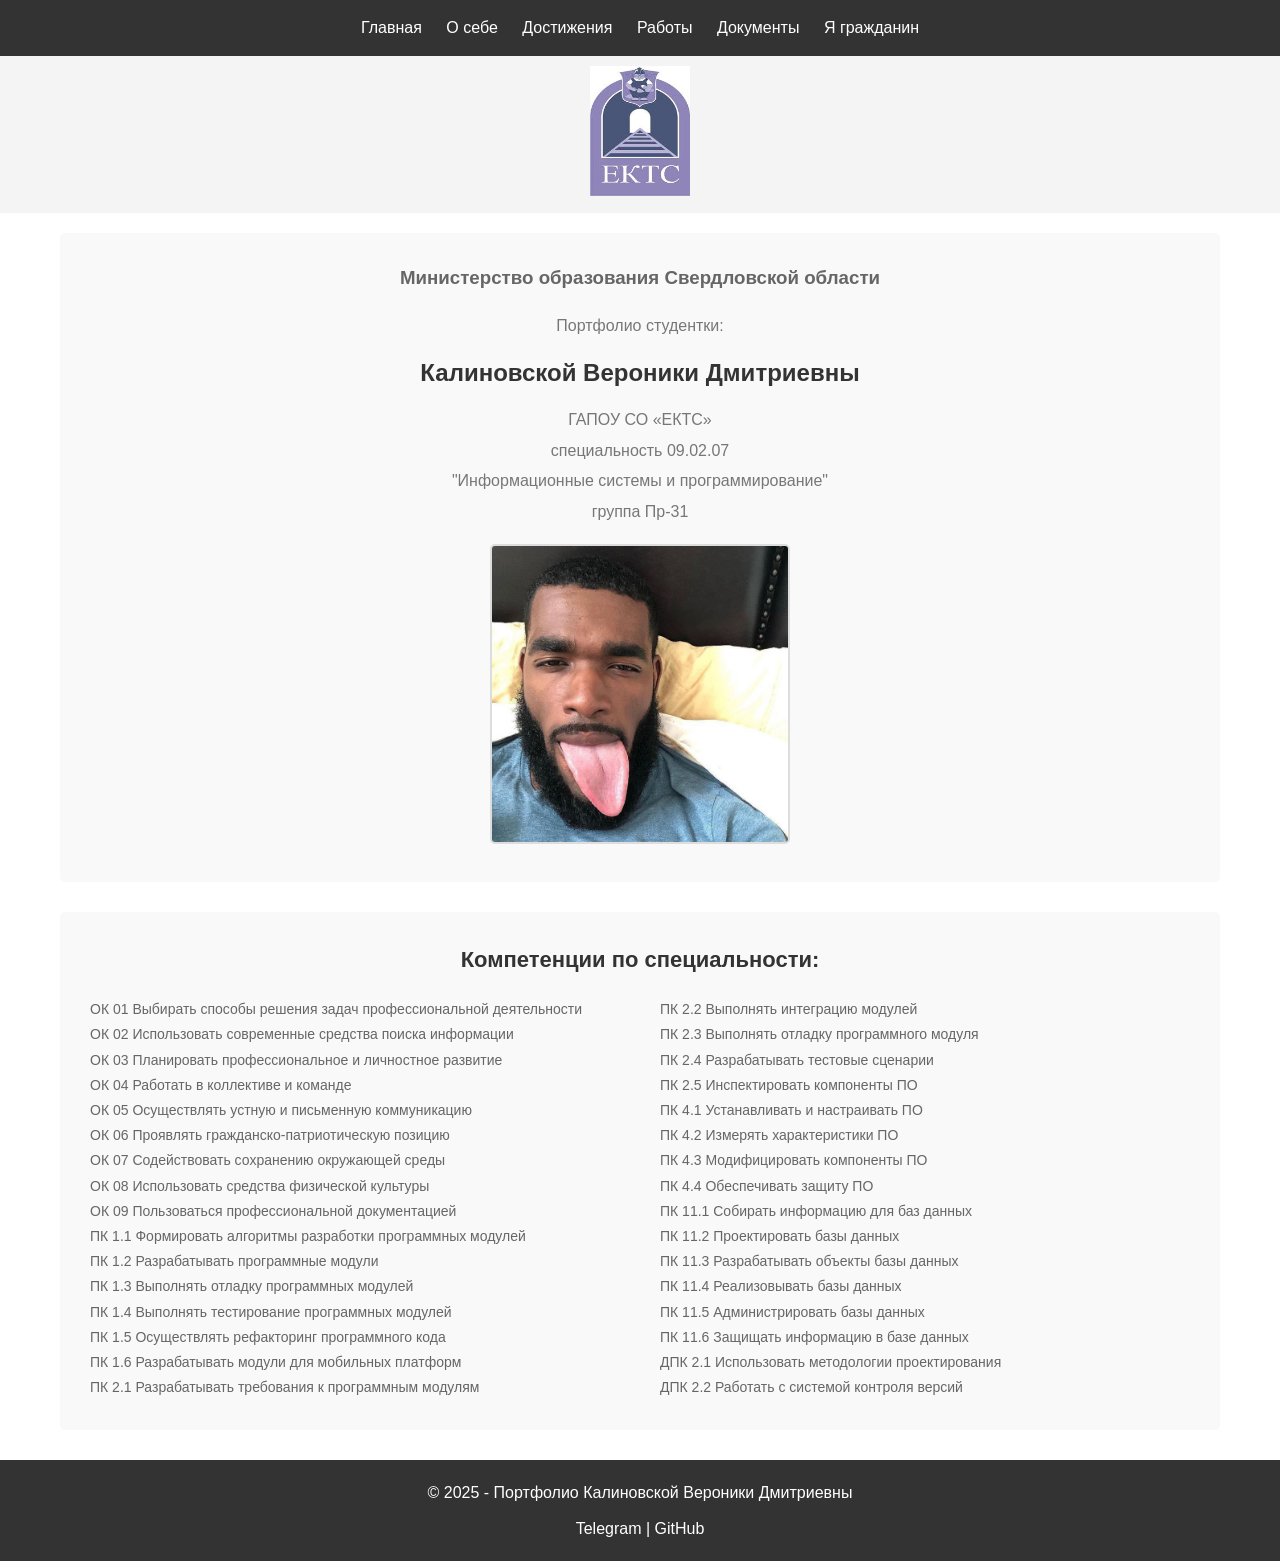
==== index.html @ 27d6a4ba "rename home to index" ====
<!DOCTYPE html>
<html lang="ru">
<head>
    <meta charset="UTF-8">
    <meta name="viewport" content="width=device-width, initial-scale=1.0">
    <title>Портфолио</title>
    <link rel="stylesheet" href="style.css">
</head>
<body>
    <header>
        <nav class="menu">
            <ul>
                <li><a href="#">Главная</a></li>
                <li><a href="D:\эээээээээ\портфолио тип\about\about.html">О себе</a></li>
                <li><a href="D:\эээээээээ\портфолио тип\achievements\achievements.html">Достижения</a></li>
                <li><a href="D:\эээээээээ\портфолио тип\works\works.html">Работы</a></li>
                <li><a href="D:\эээээээээ\портфолио тип\docs\docs.html">Документы</a></li>
                <li><a href="D:\эээээээээ\портфолио тип\citizen\citizen.html">Я гражданин</a></li>
            </ul>
        </nav>
    </header>

    <div class="logo">
        <img src="images/logo.jpg" alt="Логотип">
    </div>

    <main>
        <div class="info-block">
            <h3>Министерство образования Свердловской области</h3>
            <h4>Портфолио студентки:</h4>
            <h2>Калиновской Вероники Дмитриевны</h2>
            <h4>ГАПОУ СО «ЕКТС»</h4>
            <h4>специальность 09.02.07</h4>
            <h4>"Информационные системы и программирование"</h4>
            <h4>группа Пр-31</h4>
            
            <div class="photo">
                <img src="images/1.jpg" alt="Фото">
            </div>
        </div>
       
        <div class="competencies">
            <h3>Компетенции по специальности:</h3>
            <p>
                ОК 01 Выбирать способы решения задач профессиональной деятельности<br>
                ОК 02 Использовать современные средства поиска информации<br>
                ОК 03 Планировать профессиональное и личностное развитие<br>
                ОК 04 Работать в коллективе и команде<br>
                ОК 05 Осуществлять устную и письменную коммуникацию<br>
                ОК 06 Проявлять гражданско-патриотическую позицию<br>
                ОК 07 Содействовать сохранению окружающей среды<br>
                ОК 08 Использовать средства физической культуры<br>
                ОК 09 Пользоваться профессиональной документацией<br>
                ПК 1.1 Формировать алгоритмы разработки программных модулей<br>
                ПК 1.2 Разрабатывать программные модули<br>
                ПК 1.3 Выполнять отладку программных модулей<br>
                ПК 1.4 Выполнять тестирование программных модулей<br>
                ПК 1.5 Осуществлять рефакторинг программного кода<br>
                ПК 1.6 Разрабатывать модули для мобильных платформ<br>
                ПК 2.1 Разрабатывать требования к программным модулям<br>
                ПК 2.2 Выполнять интеграцию модулей<br>
                ПК 2.3 Выполнять отладку программного модуля<br>
                ПК 2.4 Разрабатывать тестовые сценарии<br>
                ПК 2.5 Инспектировать компоненты ПО<br>
                ПК 4.1 Устанавливать и настраивать ПО<br>
                ПК 4.2 Измерять характеристики ПО<br>
                ПК 4.3 Модифицировать компоненты ПО<br>
                ПК 4.4 Обеспечивать защиту ПО<br>
                ПК 11.1 Собирать информацию для баз данных<br>
                ПК 11.2 Проектировать базы данных<br>
                ПК 11.3 Разрабатывать объекты базы данных<br>
                ПК 11.4 Реализовывать базы данных<br>
                ПК 11.5 Администрировать базы данных<br>
                ПК 11.6 Защищать информацию в базе данных<br>
                ДПК 2.1 Использовать методологии проектирования<br>
                ДПК 2.2 Работать с системой контроля версий
            </p>
        </div>
    </main>

    <footer>
        <p>&copy; 2025 - Портфолио Калиновской Вероники Дмитриевны</p>
        <div class="social">
            <a href="https://t.me/am3llon">Telegram</a> |
            <a href="https://github.com/VeronikaPR24">GitHub</a>
        </div>
    </footer>
</body>
</html>
---- style.css ----
* {
    margin: 0;
    padding: 0;
    box-sizing: border-box;
}

body {
    font-family: Arial, sans-serif;
    line-height: 1.6;
    color: #333;
}

header {
    background-color: #333;
    padding: 15px;
    text-align: center;
}

.menu ul {
    list-style: none;
}

.menu li {
    display: inline-block;
    margin: 0 10px;
}

.menu a {
    color: white;
    text-decoration: none;
}

.logo {
    text-align: center;
    padding: 10px 0;
    background-color: #f4f4f4;
}

.logo img {
    width: 100px;
    height: 130px;
}

main {
    max-width: 1200px;
    margin: 20px auto;
    padding: 0 20px;
}

.info-block {
    background-color: #f9f9f9;
    padding: 30px;
    border-radius: 5px;
    margin-bottom: 30px;
    text-align: center;
}

.info-block h2 {
    color: #333;
    margin: 15px 0;
    font-size: 24px;
}

.info-block h3 {
    color: #666;
    margin-bottom: 20px;
}

.info-block h4 {
    color: #777;
    margin: 5px 0;
    font-weight: normal;
}

.photo {
    margin-top: 20px;
}

.photo img {
    width: 300px;
    height: auto;
    border-radius: 5px;
    border: 2px solid #ddd;
}

.competencies {
    background-color: #f9f9f9;
    padding: 30px;
    border-radius: 5px;
}

.competencies h3 {
    color: #333;
    margin-bottom: 20px;
    text-align: center;
    font-size: 22px;
}

.competencies p {
    color: #666;
    font-size: 14px;
    line-height: 1.8;
    columns: 2;
    column-gap: 40px;
}

footer {
    background-color: #333;
    color: white;
    text-align: center;
    padding: 20px;
    margin-top: 30px;
}

footer a {
    color: white;
    text-decoration: none;
}

.social {
    margin-top: 10px;
}
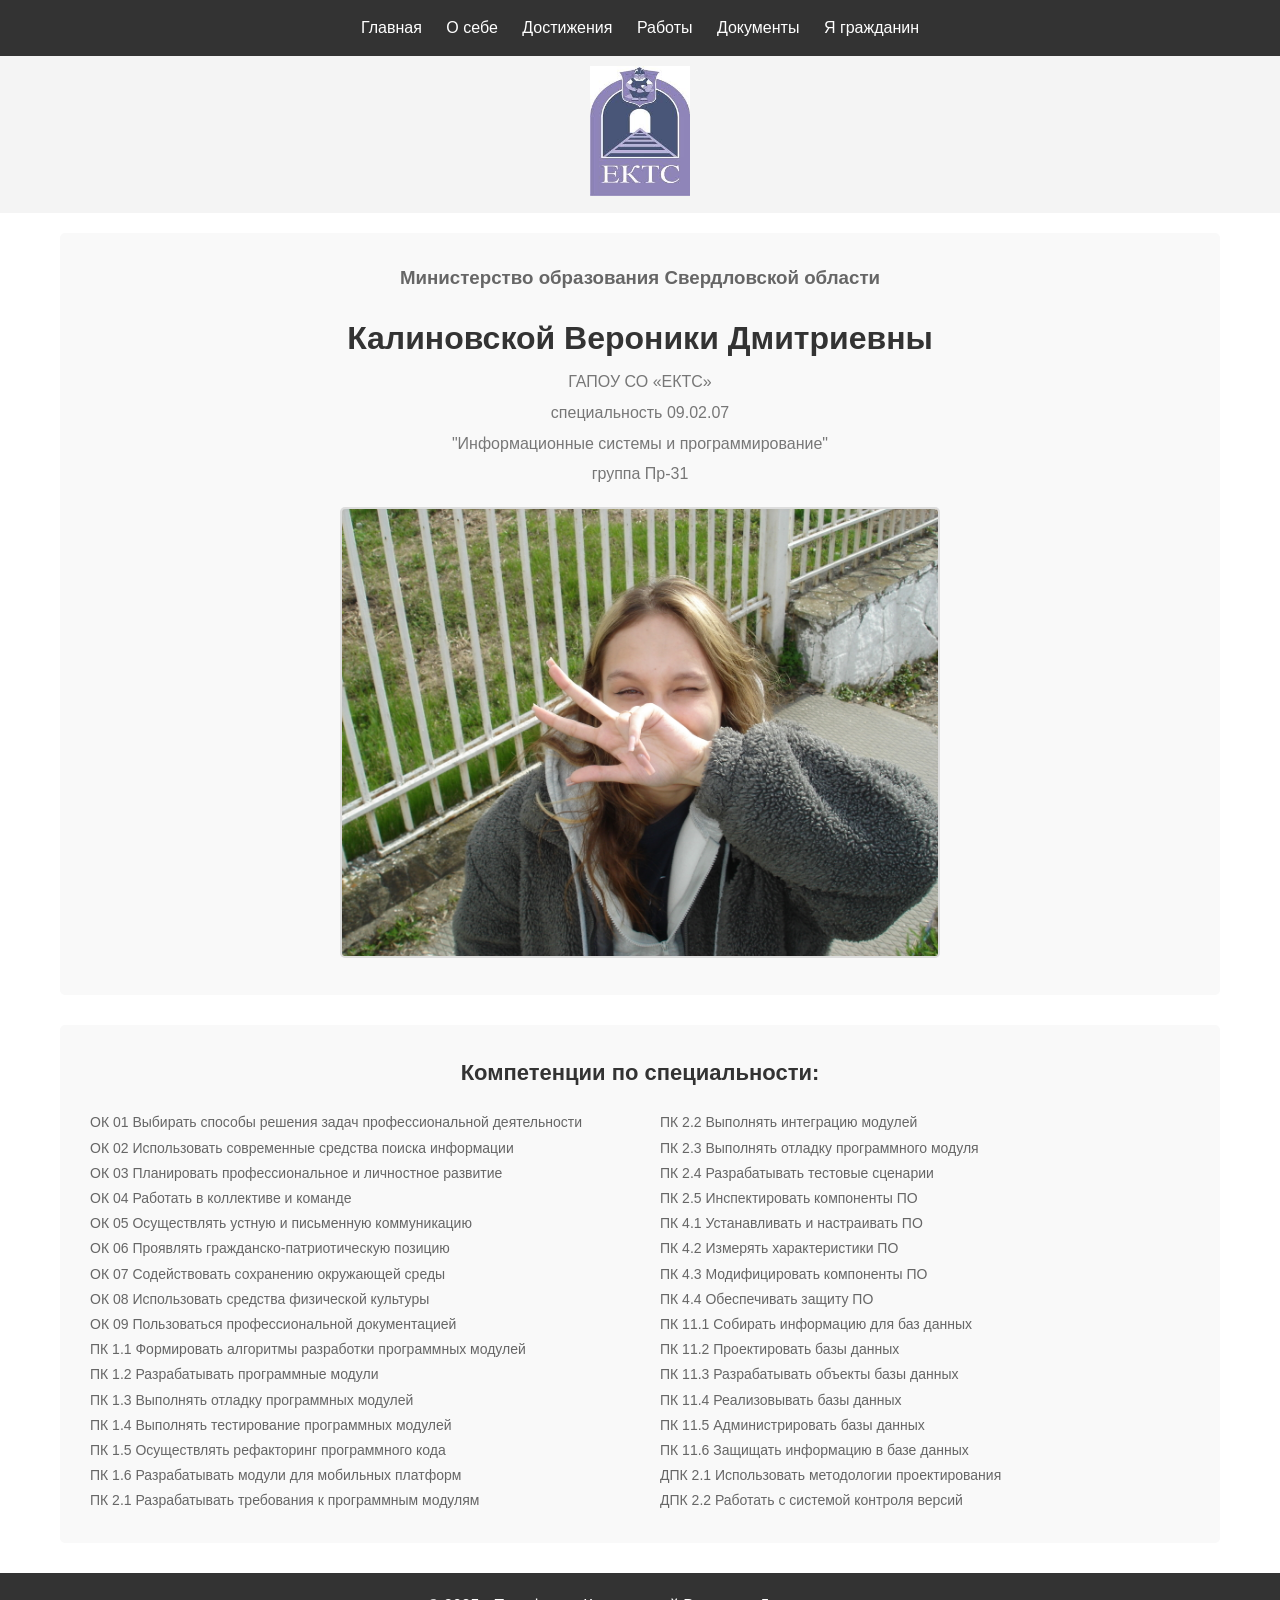
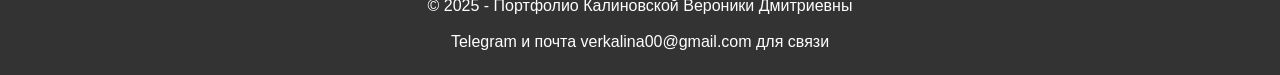
==== commit b9669652: "correction images" ====
--- a/index.html
+++ b/index.html
@@ -10,12 +10,12 @@
     <header>
         <nav class="menu">
             <ul>
-                <li><a href="#">Главная</a></li>
-                <li><a href="D:\эээээээээ\портфолио тип\about\about.html">О себе</a></li>
-                <li><a href="D:\эээээээээ\портфолио тип\achievements\achievements.html">Достижения</a></li>
-                <li><a href="D:\эээээээээ\портфолио тип\works\works.html">Работы</a></li>
-                <li><a href="D:\эээээээээ\портфолио тип\docs\docs.html">Документы</a></li>
-                <li><a href="D:\эээээээээ\портфолио тип\citizen\citizen.html">Я гражданин</a></li>
+                <li><a href="index.html">Главная</a></li>
+                <li><a href="about/about.html">О себе</a></li>
+                <li><a href="achievements/achievements.html">Достижения</a></li>
+                <li><a href="works/works.html">Работы</a></li>
+                <li><a href="docs/docs.html">Документы</a></li>
+                <li><a href="citizen/citizen.html">Я гражданин</a></li>
             </ul>
         </nav>
     </header>
@@ -27,8 +27,7 @@
     <main>
         <div class="info-block">
             <h3>Министерство образования Свердловской области</h3>
-            <h4>Портфолио студентки:</h4>
-            <h2>Калиновской Вероники Дмитриевны</h2>
+            <h1>Калиновской Вероники Дмитриевны</h2>
             <h4>ГАПОУ СО «ЕКТС»</h4>
             <h4>специальность 09.02.07</h4>
             <h4>"Информационные системы и программирование"</h4>
@@ -81,8 +80,7 @@
     <footer>
         <p>&copy; 2025 - Портфолио Калиновской Вероники Дмитриевны</p>
         <div class="social">
-            <a href="https://t.me/am3llon">Telegram</a> |
-            <a href="https://github.com/VeronikaPR24">GitHub</a>
+            <a href="https://t.me/am3llon">Telegram</a> и почта verkalina00@gmail.com для связи
         </div>
     </footer>
 </body>
--- a/style.css
+++ b/style.css
@@ -77,7 +77,7 @@
 }
 
 .photo img {
-    width: 300px;
+    width: 600px;
     height: auto;
     border-radius: 5px;
     border: 2px solid #ddd;
